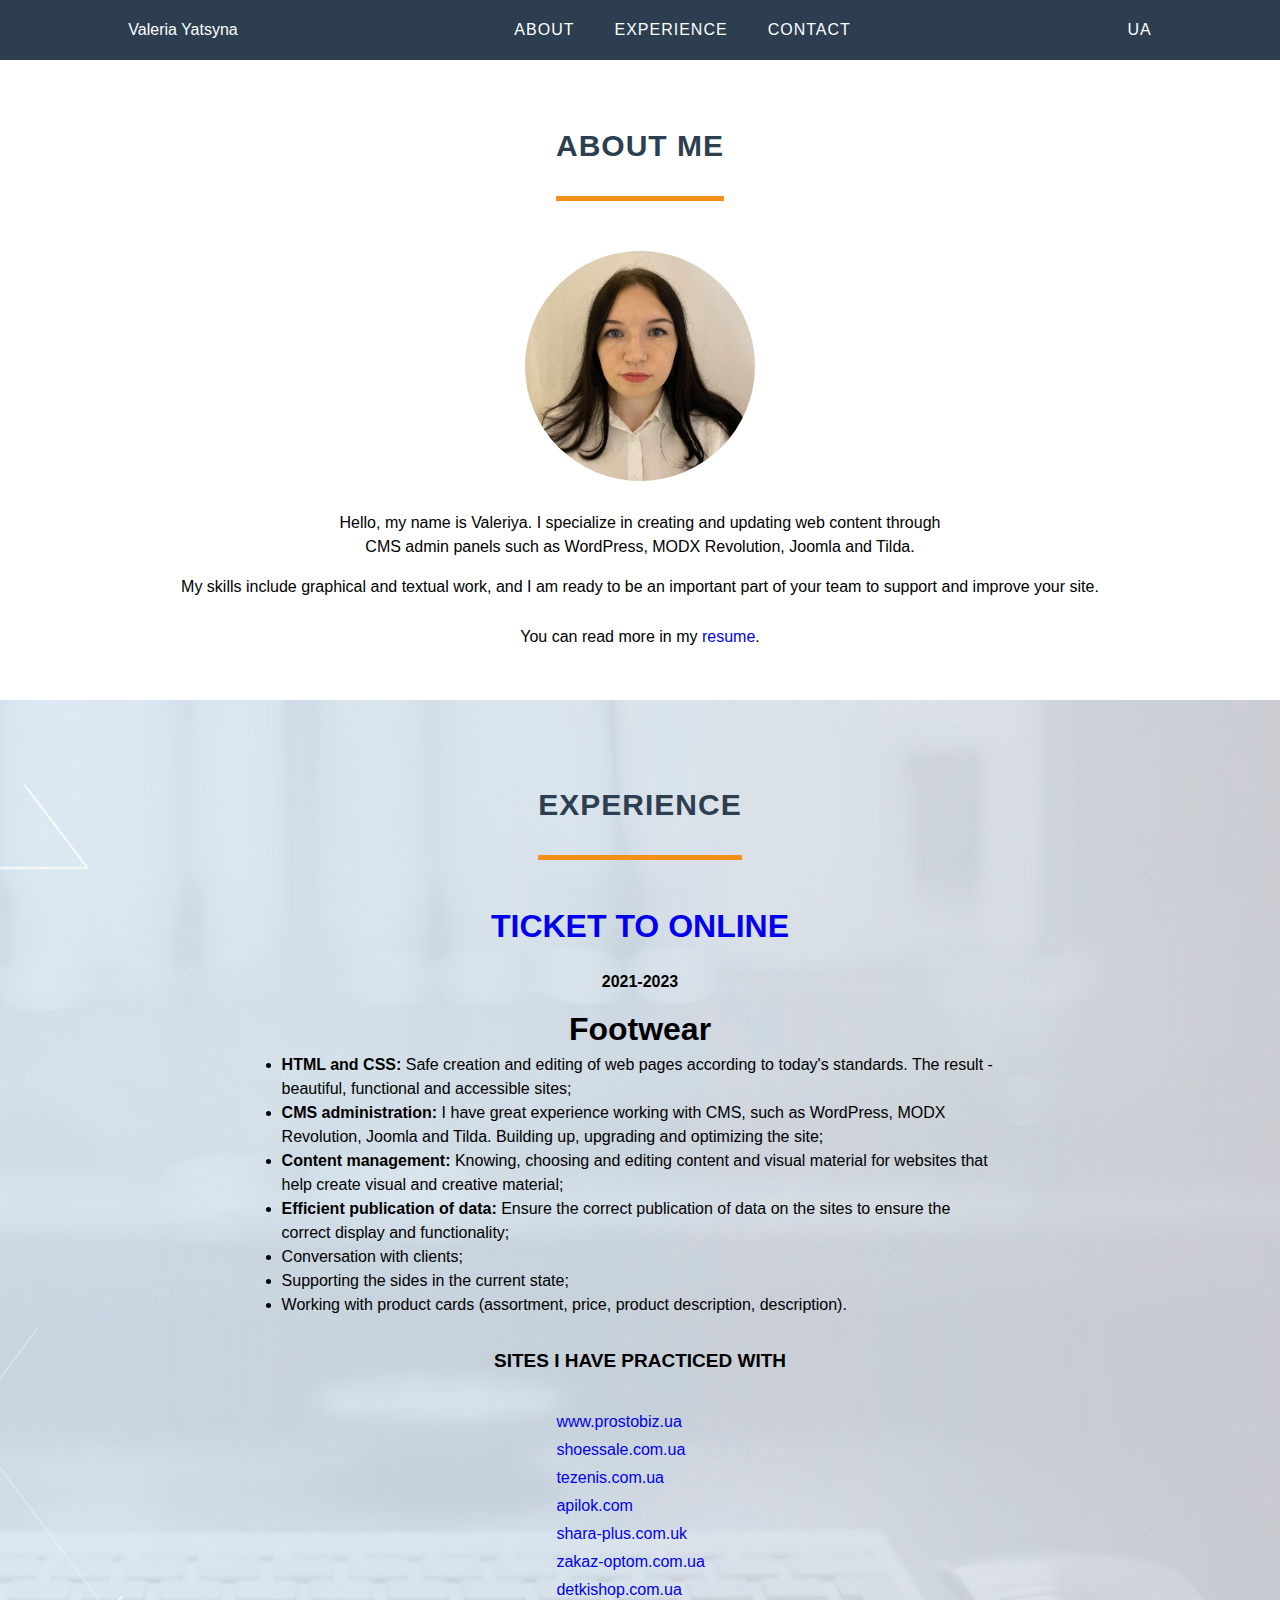
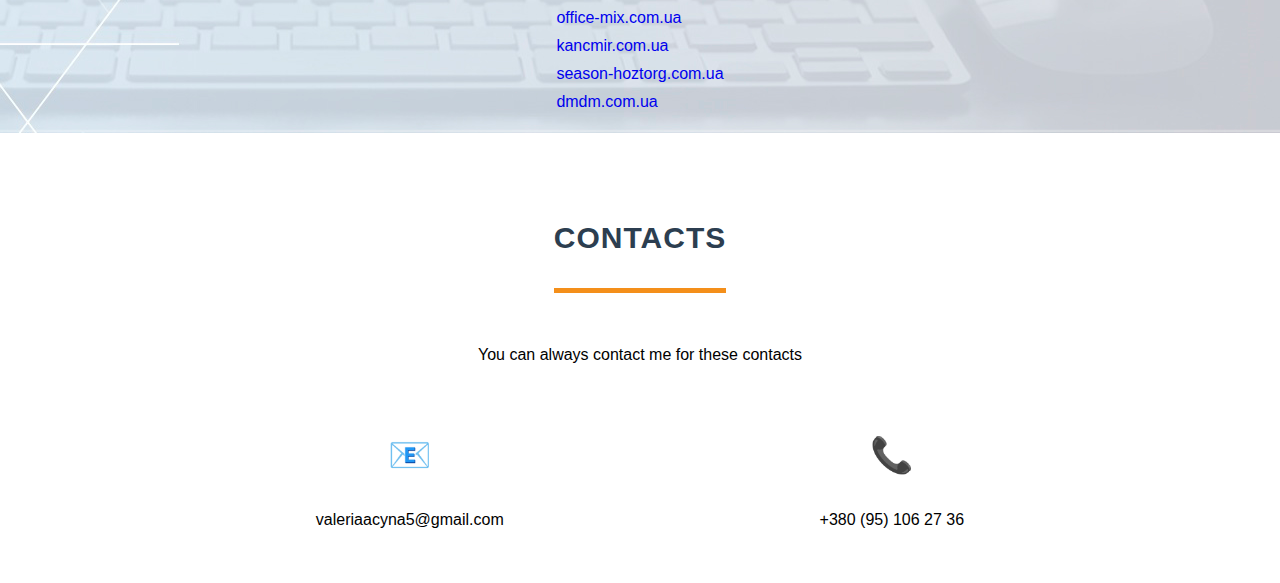
==== index2.html @ cc1c660a "first commit" ====
<!DOCTYPE html>
<html lang="en">

<head>
  <link rel="stylesheet" type="text/css" href="css/normal.css"> 
  <link rel="stylesheet" type="text/css" href="css/style.css"> 
  <meta charset="UTF-8">
  <meta name="viewport" content="width=device-width, initial-scale=1.0">
  <title>Portfolio</title>
</head>

<body>
  <header class="header">
    <div class="header__content"> <p class="header__name">Valeria Yatsyna</p>
      <nav class="header__nav">
        <ul class="header__list">
          <li><a class="header__item" href="#about">ABOUT</a></li>
          <li><a class="header__item" href="#experience">EXPERIENCE</a></li>
          <li><a class="header__item" href="#contact">CONTACT</a></li>
        </ul>
      </nav><a class="header__lang" href="index.html">UA</a>
    </div>
  </header>
  <div class="about"> <a id="about"></a>
    <div class="about__content">
      <p class="about__title">ABOUT ME </p><img class="about__photo" src="image/photo.jpg" alt="photo">
      <p class="about__text"> Hello, my name is Valeriya. I specialize in creating and updating web content through CMS admin panels such as WordPress, MODX Revolution, Joomla and Tilda.</p>
      <p>My skills include graphical and textual work, and I am ready to be an important part of your team to support and improve your site.</p>
        <p class="about__text">You can read more in my <a
          href="file:///C:/Users/user/Desktop/portfolio/resume.pdf" target="_blank">resume</a>.</p>
    </div>
  </div>
  <div class="contact experience"><a id="experience"></a>
    <div class="contact__content">
      <p class="contact__title">EXPERIENCE</p>
      <div class="experience__box">
        <div class="experience__item">
          <a class="company" href="https://tto-studio.com/" target="_blank">TICKET TO ONLINE</a>
          <br><br>
          <p class="year">2021-2023</p>
          <div>
          <h2 class="company" style="text-align: center;">Footwear</h2>
            <ul>
            <li><span class="bold_text">HTML and CSS:</span> Safe creation and editing of web pages according to today's standards. The result - beautiful, functional and accessible sites;</li>
            <li><span class="bold_text">CMS administration:</span> I have great experience working with CMS, such as WordPress, MODX Revolution, Joomla and Tilda. Building up, upgrading and optimizing the site;</li>
            <li><span class="bold_text">Content management:</span> Knowing, choosing and editing content and visual material for websites that help create visual and creative material;</li>
            <li><span class="bold_text">Efficient publication of data:</span> Ensure the correct publication of data on the sites to ensure the correct display and functionality;</li>
            <li>Conversation with clients;</li>
            <li>Supporting the sides in the current state;</li>
            <li>Working with product cards (assortment, price, product description, description).</li>
         </ul>
           </div>
           <div class="contact__name experience__name">Sites I have practiced with</div>
           <div class="link_ex">
            <a href="https://www.prostobiz.ua/" target="_blank">www.prostobiz.ua</a>
             <a href="https://shoessale.com.ua/" target="_blank">shoessale.com.ua</a>
             <a href="https://www.tezenis.com/ua/" target="_blank">tezenis.com.ua</a>
             <a href="https://apilok.com/" target="_blank">apilok.com</a> 
             <a href="https://shara-plus.com/uk" target="_blank">shara-plus.com.uk</a> 
             <a href="https://zakaz-optom.com.ua/" target="_blank">zakaz-optom.com.ua</a>
             <a href="https://detkishop.com.ua/" target="_blank">detkishop.com.ua</a> 
             <a href="https://office-mix.com.ua/" target="_blank">office-mix.com.ua</a> 
             <a href="https://kancmir.com.ua/" target="_blank">kancmir.com.ua</a> 
             <a href="https://season-hoztorg.com.ua/" target="_blank">season-hoztorg.com.ua</a> 
             <a href=" https://dmdm.com.ua/" target="_blank">dmdm.com.ua</a> 
           </div>
         </div>
       </div>
 
     </div>
   </div>
   <div class="contact">
    <a id="contact"></a>
     <div class="contact__content">
       <p class="contact__title">CONTACTS</p>
       <p class="contact__info">You can always contact me for these contacts</p>
       <div class="contact__box"> 
        <a class="contact__item" href="mailto:valeriaacyna5@gmail.com">
           <div class="far fa-envelope contact__image"> </div>
           <div class="contact__name">valeriaacyna5@gmail.com</div>
         </a>
         <a class="contact__item" href="tel:+380951062736">
           <div class="fas fa-phone-alt contact__image"> </div>
           <div class="contact__name">+380 (95) 106 27 36</div>
         </a>
   </div></div></div> 
 </body>
 
 </html>
---- css/normal.css ----
html, body, div, span, applet, object, iframe,
h1, h2, h3, h4, h5, h6, p, pre,
a, abbr, acronym, address, big, code,
del, dfn, em, img, ins, kbd, s, samp,
small, strike, strong, tt, var,
b, u, i, center,
dl, dt, dd, ol, ul, li,
fieldset, form, label, legend,
table, caption, tbody, tfoot, thead, tr, th, td,
article, aside, canvas, details, embed, 
figure, figcaption, footer, header, hgroup, 
menu, nav, output, ruby, section, summary,
time, mark, audio, video {
	margin: 0;
	padding: 0;
	border: 0;
	font-size: 100%;
	font: inherit;
	vertical-align: baseline;
}
article, aside, details, figcaption, figure, 
footer, header, hgroup, menu, nav, section {
	display: block;
}
body {
	line-height: 1;
}
table {
	border-collapse: collapse;
	border-spacing: 0;
}
button:active, button:focus {
	outline: none;
}
button::-moz-focus-inner {
	border: 0;
}
a{
	text-decoration: none;
}
---- css/style.css ----
.header__content {
  position: fixed;
  z-index: 10;
  min-width: 100%;
  min-height: 60px;
  background-color: #2c3e50;
  font-family: Arial, "Helvetica Neue", Helvetica, sans-serif;
  display: flex;
  flex-direction: row;
  justify-content: space-around;
  align-content: center;
  align-items: center;
}
.header__item {
  color: #fff;
  margin: auto 20px auto 20px;
  letter-spacing: 1px;
}
.header__item:hover {
  color: #f48f1a;
  transition: ease 0.3s;
}
.header__name {
  color:#fff
}
.header__list {
  display: flex;
  flex-direction: row;
  list-style: none;
}
.header__lang {
  color: #fff;
  letter-spacing: 1px;
}
.header__lang:hover {
  color: #f48f1a;
  transition: ease 0.3s;
}

.about__content {
  min-height: 700px;
  display: flex;
  flex-direction: column;
  justify-content: center;
  align-content: center;
  align-items: center;
  font-family: Arial, "Helvetica Neue", Helvetica, sans-serif;
}
.about__title {
  font-size: 30px;
  color: #2c3e50;
  letter-spacing: 1px;
  font-weight: bold;
  margin-top: 100px;
  padding-bottom: 35px;
  border-bottom: solid 5px #f48f1a;
}
.about__photo {
  border-radius: 50%;
  height: auto;
  width: 100%;
  max-width: 230px;
  margin-top: 50px;
}
.about__text {
  color: #000;
  margin: 30px 25% 20px 25%;
  text-align: center;
  line-height: 1.5;
}

.portfolio__content {
  min-height: 1200px;
  display: flex;
  flex-direction: column;
  align-content: center;
  align-items: center;
  font-family: Arial, "Helvetica Neue", Helvetica, sans-serif;
  background: url(../image/bg.jpg) 100% 100% no-repeat;
  background-attachment: fixed;
  background-size: 100% 100%;
}
.portfolio__title {
  font-size: 30px;
  color: #2c3e50;
  letter-spacing: 1px;
  font-weight: bold;
  margin-top: 70px;
  padding-bottom: 35px;
  border-bottom: solid 5px #f48f1a;
}
.portfolio__subtitle {
  color: #000;
  margin: 30px 20% 20px 20%;
  text-align: center;
  line-height: 1.5;
}
.portfolio__list {
  display: flex;
  flex-direction: row;
  margin-top: 60px;
}
.portfolio__item {
  padding: 0 44px 0 44px;
  color: #000;
}
.portfolio__item_center {
  border-right: solid 1px #000;
  border-left: solid 1px #000;
  padding: 0 44px 0 44px;
  color: #000;
}
.portfolio__layout {
  display: flex;
  flex-direction: row;
  -ms-flex-direction: column;
  flex-wrap: wrap;
  justify-content: center;
  margin-top: 20px;
}
.portfolio__example_one {
  background: url(../image/one.png) 100% 100% no-repeat;
  background-size: 100% 100%;
  min-width: 400px;
  min-height: 400px;
  margin: 30px 60px 30px 60px;
  border: 1px solid #000;
}
.portfolio__example_two {
  background: url(../image/two.png) 100% 100% no-repeat;
  background-size: 100% 100%;
  min-width: 400px;
  min-height: 400px;
  margin: 30px 60px 30px 60px;
  border: 1px solid #000;
}
.portfolio__example_three {
  background: url(../image/three.png) 100% 100% no-repeat;
  background-size: 100% 100%;
  min-width: 400px;
  min-height: 400px;
  margin: 30px 60px 30px 60px;
  border: 1px solid #000;
}
.portfolio__example_four {
  background: url(../image/four.png) 100% 100% no-repeat;
  background-size: 100% 100%;
  min-width: 400px;
  min-height: 400px;
  margin: 30px 60px 30px 60px;
  border: 1px solid #000;
}

.contact__content {
  min-height: 450px;
  display: flex;
  flex-direction: column;
  font-family: Arial, "Helvetica Neue", Helvetica, sans-serif;
}
.contact__title {
  font-size: 30px;
  color: #2c3e50;
  letter-spacing: 1px;
  font-weight: bold;
  padding-bottom: 35px;
  border-bottom: solid 5px #f48f1a; 
  text-align: center;
  margin: 90px auto 0 auto;
}
.contact__info {
  color: #000;
  margin-top: 50px;
  text-align: center;
  line-height: 1.5;
}
.contact__box {
  display: flex;
  flex-direction: row;
  flex-wrap: wrap;
  align-items: center;
  justify-content: space-evenly;
  margin-top: 70px;
}
.contact__item {
  display: flex;
  flex-direction: column;
  align-items: center;
  color: #000;
}
.contact__image {
  font-size: 35px;
  margin-bottom: 40px;
  color: #000;
}
.experience__box{
  display: flex;
  flex-direction: row;
  flex-wrap: wrap;
  align-items: center;
  justify-content: space-around;
  margin-top: 50px;
}
.experience__item{
  display: flex;
  flex-direction: column;
  align-items: center;
  color: #000;
  width: 56%;
}
.experience__item div{
  margin: 15px 0;
  line-height: 1.5;
}
.experience__name{
  font-size: 19px;
  font-weight: 700;
  text-transform: uppercase;
}
.experience{
  background: url(../image/bg.jpg) 100% 100% no-repeat;
}
.link_ex a{
  margin: 4px 0;
}
.link_ex a{
  display: flex;
  flex-direction: column;
}
.company{
  font-weight: 800;
  font-size: 32px;
}
.year{
  font-weight: 600;
}
.fa-phone-alt:before {
  content: "📞"; 
}
.fa-envelope:before {
  content: "📧"; 
}
.bold_text{
  font-weight: 600;
}
@media (max-width: 767px){
  .header__nav{
      display: none;
  }
  .portfolio__example_one{
      margin: 30px 0 30px 0
  }
  .portfolio__example_two{
      margin: 30px 0 30px 0
  }
  .portfolio__example_three{
      margin: 30px 0 30px 0
  }
  .portfolio__example_four{
      margin: 30px 0 30px 0
  }
  .header__lang{
      margin: 20px 0
  }
  .header__item{
      margin: auto 5px;
  }
  .about__text{
      margin: 20px 5% 20px 5%
  }
  .experience__item div{
      margin: 20px -50px 20px -50px;
  }
  .portfolio__subtitle{
      margin: 20px 5% 0 5%
  }
  .portfolio__example_one, .portfolio__example_two, .portfolio__example_three, .portfolio__example_four{
      min-width: 300px;
      min-height: 300px;
  }
  .contact__info{
      margin-top: 20px;
  }
  .contact__box{
      margin-top: 40px
  }
  .contact__item{
      margin-top: 20px;
  }
  .contact__name {
      display: none;
  }
  .contact__content{
      min-height: 300px;
  }
  .experience {
    background: none;
}
}
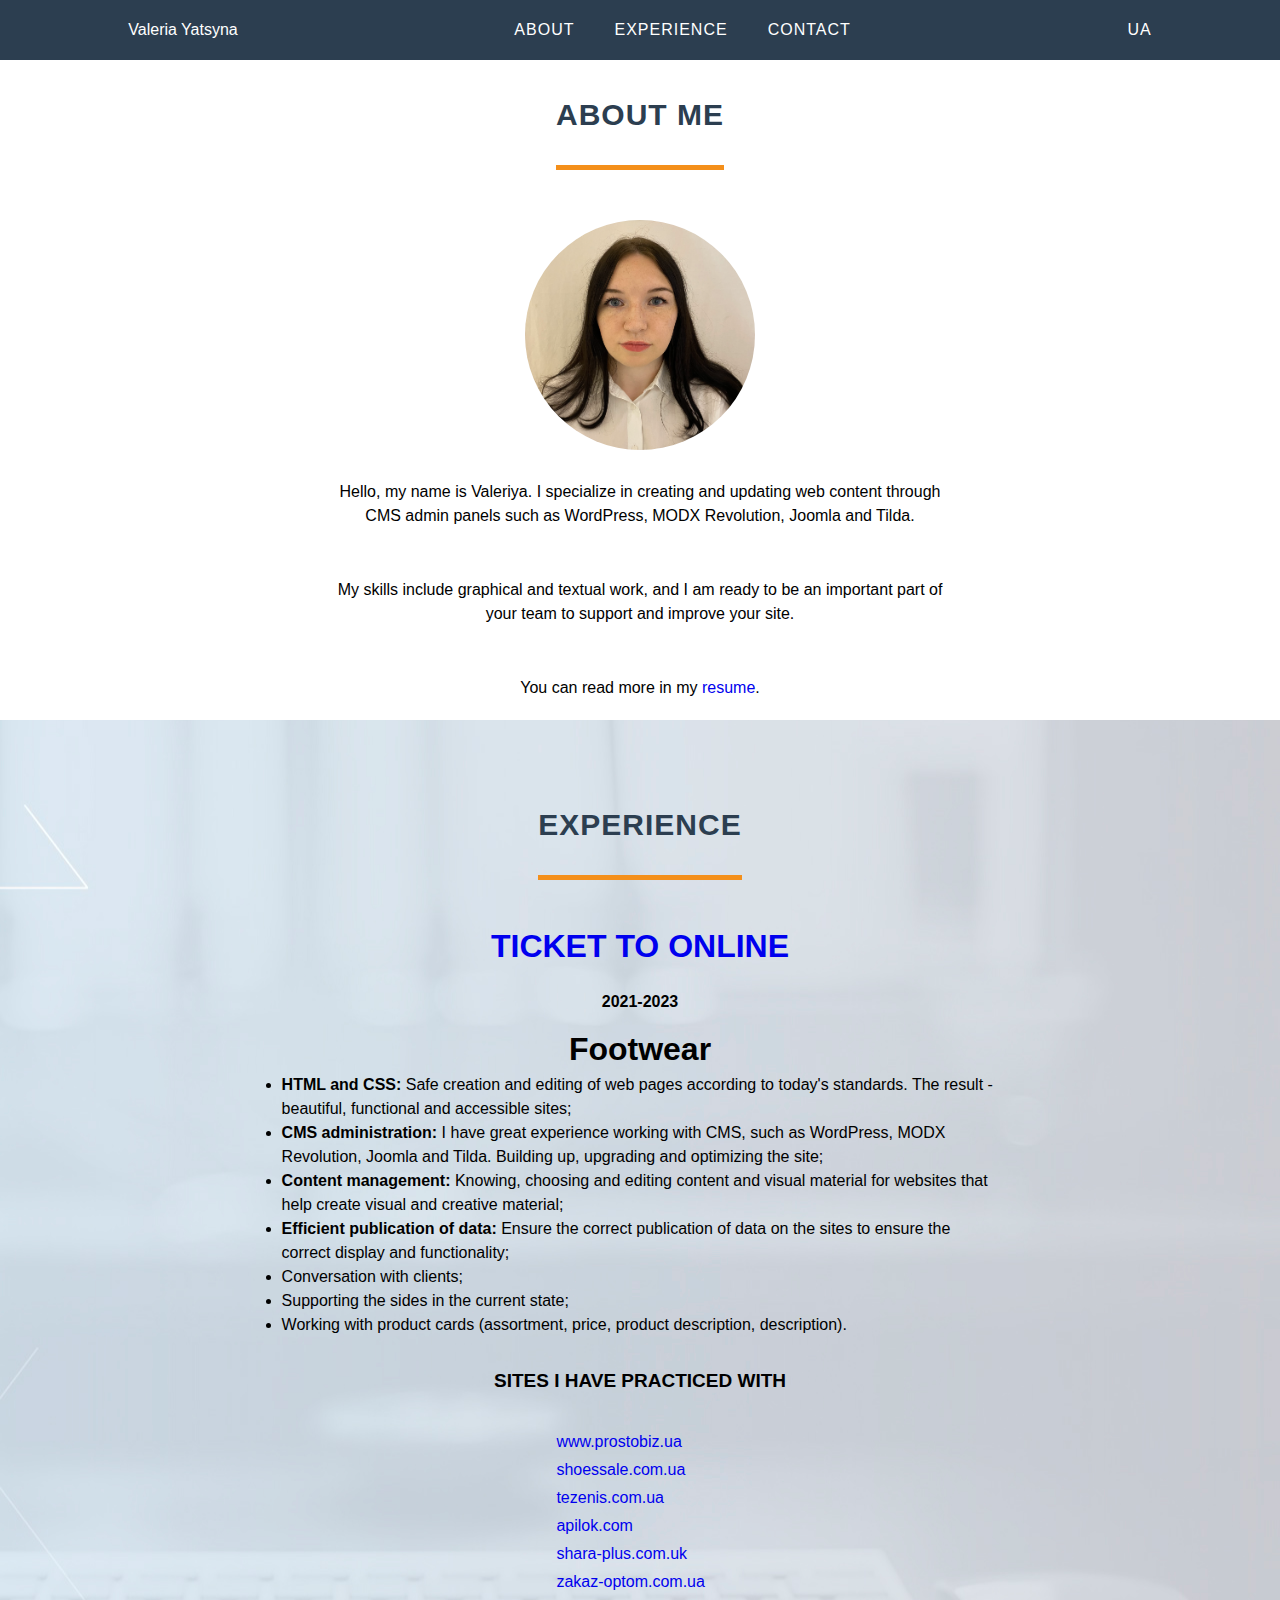
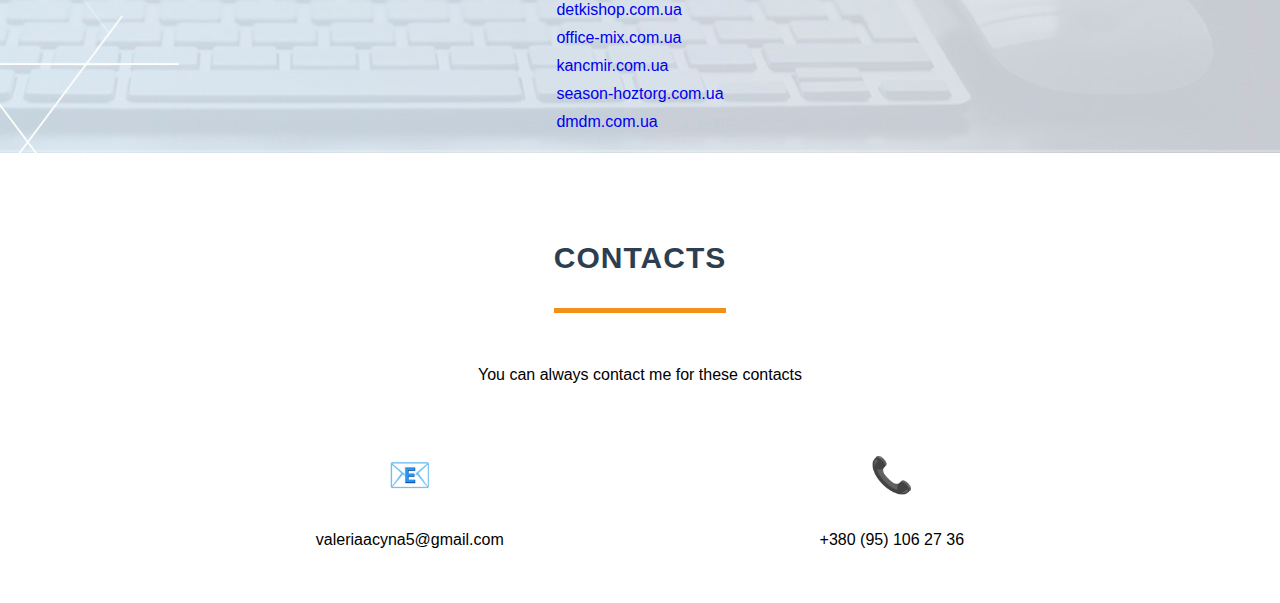
==== commit b79a1cd3: "ddd" ====
--- a/index2.html
+++ b/index2.html
@@ -25,7 +25,7 @@
     <div class="about__content">
       <p class="about__title">ABOUT ME </p><img class="about__photo" src="image/photo.jpg" alt="photo">
       <p class="about__text"> Hello, my name is Valeriya. I specialize in creating and updating web content through CMS admin panels such as WordPress, MODX Revolution, Joomla and Tilda.</p>
-      <p>My skills include graphical and textual work, and I am ready to be an important part of your team to support and improve your site.</p>
+      <p class="about__text">My skills include graphical and textual work, and I am ready to be an important part of your team to support and improve your site.</p>
         <p class="about__text">You can read more in my <a
           href="file:///C:/Users/user/Desktop/portfolio/resume.pdf" target="_blank">resume</a>.</p>
     </div>
@@ -35,7 +35,7 @@
       <p class="contact__title">EXPERIENCE</p>
       <div class="experience__box">
         <div class="experience__item">
-          <a class="company" href="https://tto-studio.com/" target="_blank">TICKET TO ONLINE</a>
+          <a class="company" style="text-align: center;" href="https://tto-studio.com/" target="_blank">TICKET TO ONLINE</a>
           <br><br>
           <p class="year">2021-2023</p>
           <div>
--- a/css/style.css
+++ b/css/style.css
@@ -285,14 +285,14 @@
   }
   .contact__item{
       margin-top: 20px;
-  }
-  .contact__name {
-      display: none;
-  }
+  } 
   .contact__content{
       min-height: 300px;
   }
   .experience {
     background: none;
 }
+.contact__content {
+  min-height: 400px;
+}
 }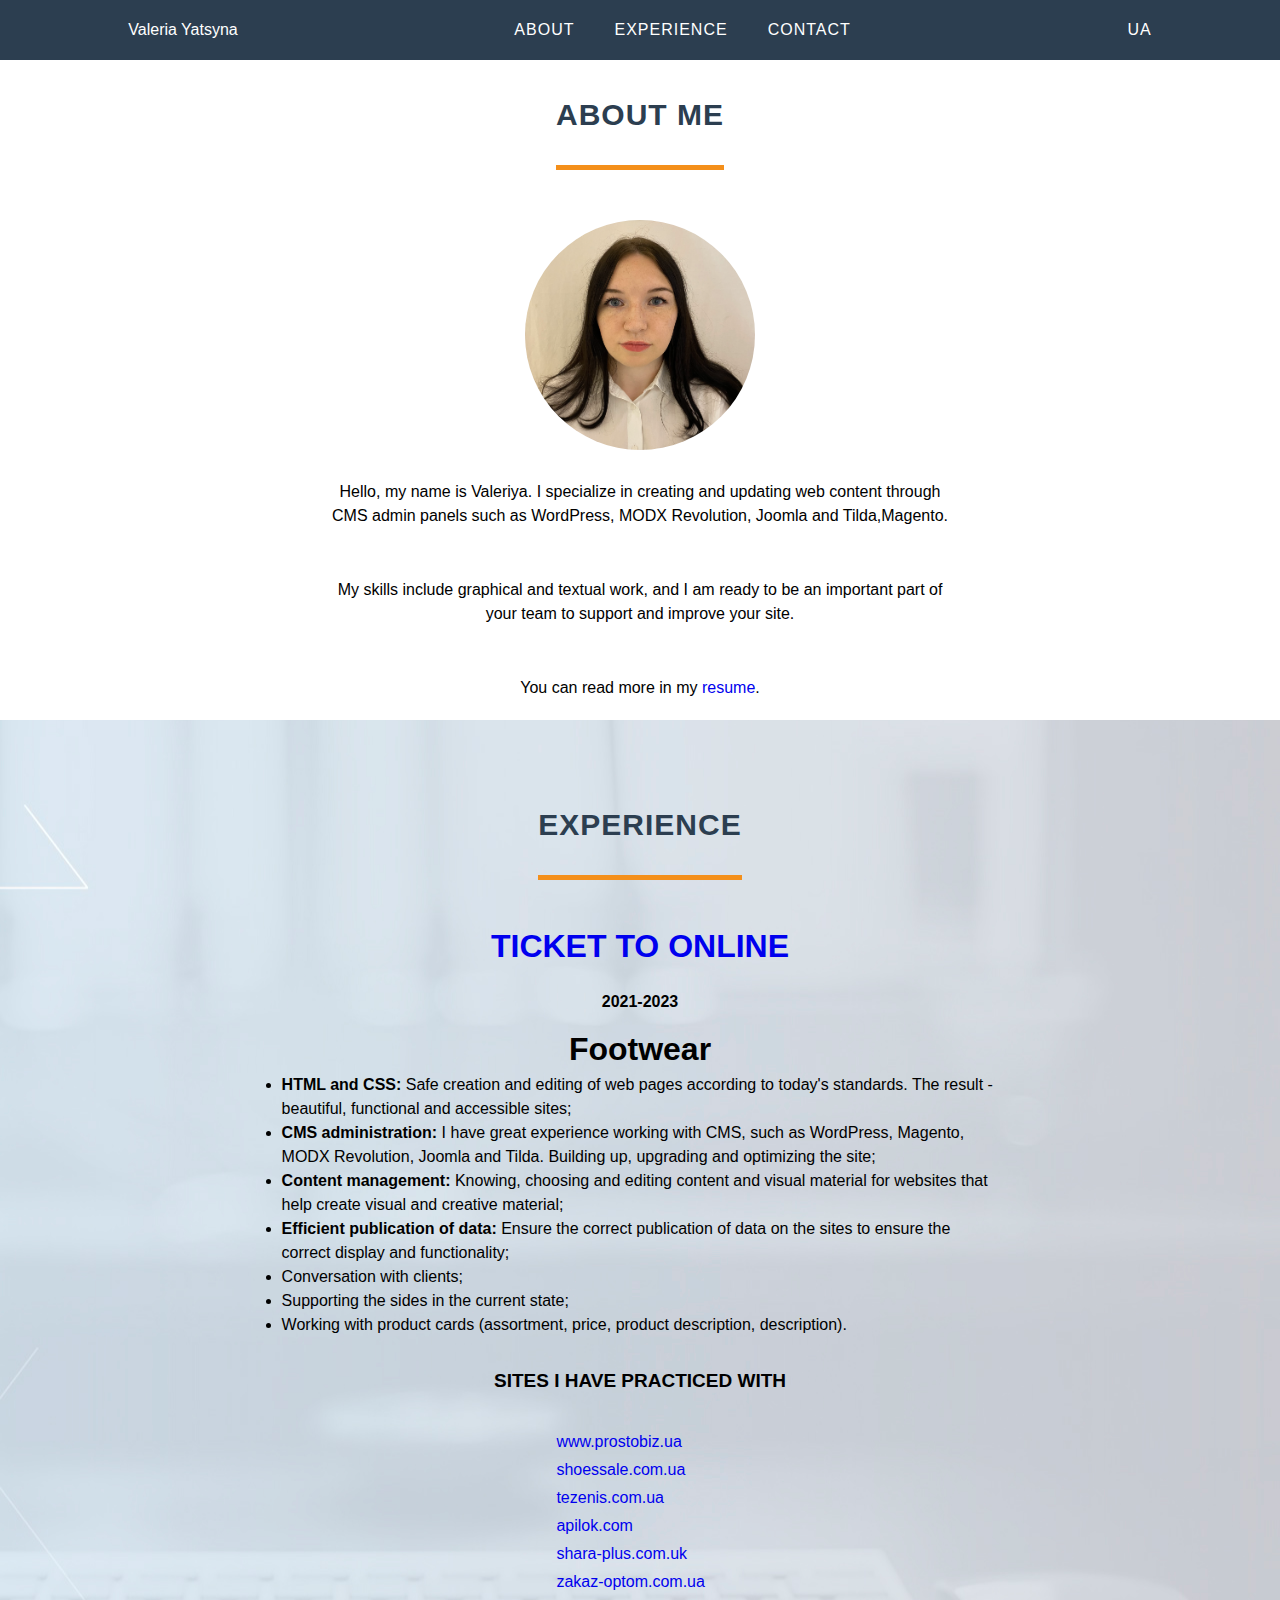
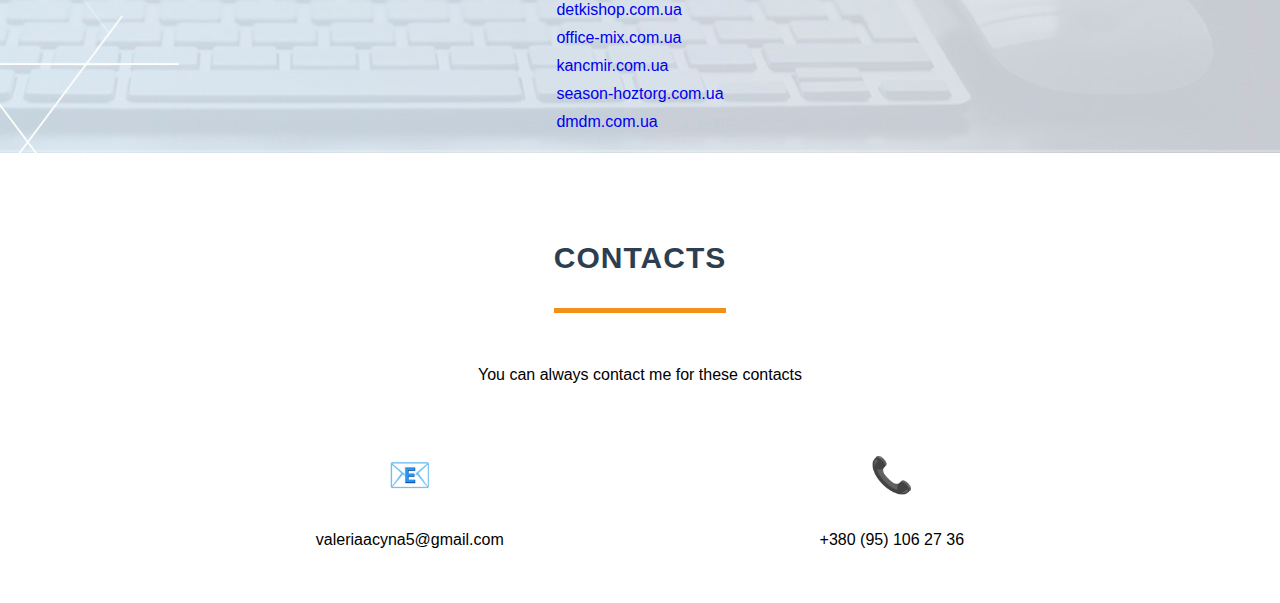
==== commit d1e984a6: "l" ====
--- a/index2.html
+++ b/index2.html
@@ -24,10 +24,9 @@
   <div class="about"> <a id="about"></a>
     <div class="about__content">
       <p class="about__title">ABOUT ME </p><img class="about__photo" src="image/photo.jpg" alt="photo">
-      <p class="about__text"> Hello, my name is Valeriya. I specialize in creating and updating web content through CMS admin panels such as WordPress, MODX Revolution, Joomla and Tilda.</p>
+      <p class="about__text"> Hello, my name is Valeriya. I specialize in creating and updating web content through CMS admin panels such as WordPress, MODX Revolution, Joomla and Tilda,Magento.</p>
       <p class="about__text">My skills include graphical and textual work, and I am ready to be an important part of your team to support and improve your site.</p>
-        <p class="about__text">You can read more in my <a
-          href="file:///C:/Users/user/Desktop/portfolio/resume.pdf" target="_blank">resume</a>.</p>
+        <p class="about__text">You can read more in my <a href="resume.pdf" target="_blank">resume</a>.</p>
     </div>
   </div>
   <div class="contact experience"><a id="experience"></a>
@@ -42,7 +41,7 @@
           <h2 class="company" style="text-align: center;">Footwear</h2>
             <ul>
             <li><span class="bold_text">HTML and CSS:</span> Safe creation and editing of web pages according to today's standards. The result - beautiful, functional and accessible sites;</li>
-            <li><span class="bold_text">CMS administration:</span> I have great experience working with CMS, such as WordPress, MODX Revolution, Joomla and Tilda. Building up, upgrading and optimizing the site;</li>
+            <li><span class="bold_text">CMS administration:</span> I have great experience working with CMS, such as WordPress, Magento, MODX Revolution, Joomla and Tilda. Building up, upgrading and optimizing the site;</li>
             <li><span class="bold_text">Content management:</span> Knowing, choosing and editing content and visual material for websites that help create visual and creative material;</li>
             <li><span class="bold_text">Efficient publication of data:</span> Ensure the correct publication of data on the sites to ensure the correct display and functionality;</li>
             <li>Conversation with clients;</li>
